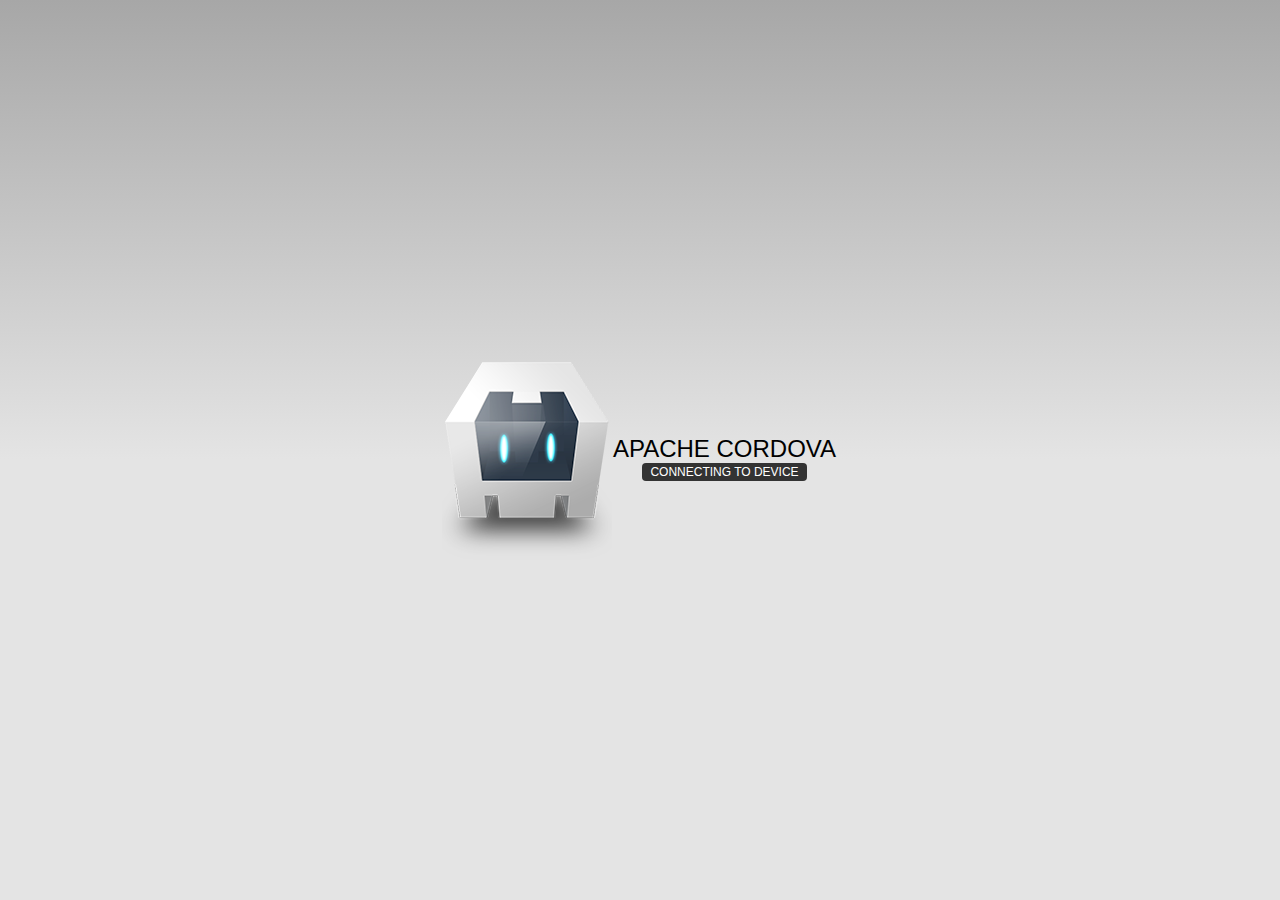
==== www/index.html @ f8fc8db4 "first commit" ====
<!DOCTYPE html>
<!--
    Licensed to the Apache Software Foundation (ASF) under one
    or more contributor license agreements.  See the NOTICE file
    distributed with this work for additional information
    regarding copyright ownership.  The ASF licenses this file
    to you under the Apache License, Version 2.0 (the
    "License"); you may not use this file except in compliance
    with the License.  You may obtain a copy of the License at

    http://www.apache.org/licenses/LICENSE-2.0

    Unless required by applicable law or agreed to in writing,
    software distributed under the License is distributed on an
    "AS IS" BASIS, WITHOUT WARRANTIES OR CONDITIONS OF ANY
     KIND, either express or implied.  See the License for the
    specific language governing permissions and limitations
    under the License.
-->
<html>
    <head>
        <meta charset="utf-8" />
        <meta name="format-detection" content="telephone=no" />
        <!-- WARNING: for iOS 7, remove the width=device-width and height=device-height attributes. See https://issues.apache.org/jira/browse/CB-4323 -->
        <meta name="viewport" content="user-scalable=no, initial-scale=1, maximum-scale=1, minimum-scale=1, width=device-width, height=device-height, target-densitydpi=device-dpi" />
        <link rel="stylesheet" type="text/css" href="css/index.css" />
        <meta name="msapplication-tap-highlight" content="no" />
        <title>Hello World</title>
    </head>
    <body>
        <div class="app">
            <h1>Apache Cordova</h1>
            <div id="deviceready" class="blink">
                <p class="event listening">Connecting to Device</p>
                <p class="event received">Device is Ready</p>
            </div>
        </div>
        <script type="text/javascript" src="cordova.js"></script>
        <script type="text/javascript" src="js/index.js"></script>
        <script type="text/javascript">
            app.initialize();
        </script>
    </body>
</html>
---- www/css/index.css ----
/*
 * Licensed to the Apache Software Foundation (ASF) under one
 * or more contributor license agreements.  See the NOTICE file
 * distributed with this work for additional information
 * regarding copyright ownership.  The ASF licenses this file
 * to you under the Apache License, Version 2.0 (the
 * "License"); you may not use this file except in compliance
 * with the License.  You may obtain a copy of the License at
 *
 * http://www.apache.org/licenses/LICENSE-2.0
 *
 * Unless required by applicable law or agreed to in writing,
 * software distributed under the License is distributed on an
 * "AS IS" BASIS, WITHOUT WARRANTIES OR CONDITIONS OF ANY
 * KIND, either express or implied.  See the License for the
 * specific language governing permissions and limitations
 * under the License.
 */
* {
    -webkit-tap-highlight-color: rgba(0,0,0,0); /* make transparent link selection, adjust last value opacity 0 to 1.0 */
}

body {
    -webkit-touch-callout: none;                /* prevent callout to copy image, etc when tap to hold */
    -webkit-text-size-adjust: none;             /* prevent webkit from resizing text to fit */
    -webkit-user-select: none;                  /* prevent copy paste, to allow, change 'none' to 'text' */
    background-color:#E4E4E4;
    background-image:linear-gradient(top, #A7A7A7 0%, #E4E4E4 51%);
    background-image:-webkit-linear-gradient(top, #A7A7A7 0%, #E4E4E4 51%);
    background-image:-ms-linear-gradient(top, #A7A7A7 0%, #E4E4E4 51%);
    background-image:-webkit-gradient(
        linear,
        left top,
        left bottom,
        color-stop(0, #A7A7A7),
        color-stop(0.51, #E4E4E4)
    );
    background-attachment:fixed;
    font-family:'HelveticaNeue-Light', 'HelveticaNeue', Helvetica, Arial, sans-serif;
    font-size:12px;
    height:100%;
    margin:0px;
    padding:0px;
    text-transform:uppercase;
    width:100%;
}

/* Portrait layout (default) */
.app {
    background:url(../img/logo.png) no-repeat center top; /* 170px x 200px */
    position:absolute;             /* position in the center of the screen */
    left:50%;
    top:50%;
    height:50px;                   /* text area height */
    width:225px;                   /* text area width */
    text-align:center;
    padding:180px 0px 0px 0px;     /* image height is 200px (bottom 20px are overlapped with text) */
    margin:-115px 0px 0px -112px;  /* offset vertical: half of image height and text area height */
                                   /* offset horizontal: half of text area width */
}

/* Landscape layout (with min-width) */
@media screen and (min-aspect-ratio: 1/1) and (min-width:400px) {
    .app {
        background-position:left center;
        padding:75px 0px 75px 170px;  /* padding-top + padding-bottom + text area = image height */
        margin:-90px 0px 0px -198px;  /* offset vertical: half of image height */
                                      /* offset horizontal: half of image width and text area width */
    }
}

h1 {
    font-size:24px;
    font-weight:normal;
    margin:0px;
    overflow:visible;
    padding:0px;
    text-align:center;
}

.event {
    border-radius:4px;
    -webkit-border-radius:4px;
    color:#FFFFFF;
    font-size:12px;
    margin:0px 30px;
    padding:2px 0px;
}

.event.listening {
    background-color:#333333;
    display:block;
}

.event.received {
    background-color:#4B946A;
    display:none;
}

@keyframes fade {
    from { opacity: 1.0; }
    50% { opacity: 0.4; }
    to { opacity: 1.0; }
}
 
@-webkit-keyframes fade {
    from { opacity: 1.0; }
    50% { opacity: 0.4; }
    to { opacity: 1.0; }
}
 
.blink {
    animation:fade 3000ms infinite;
    -webkit-animation:fade 3000ms infinite;
}
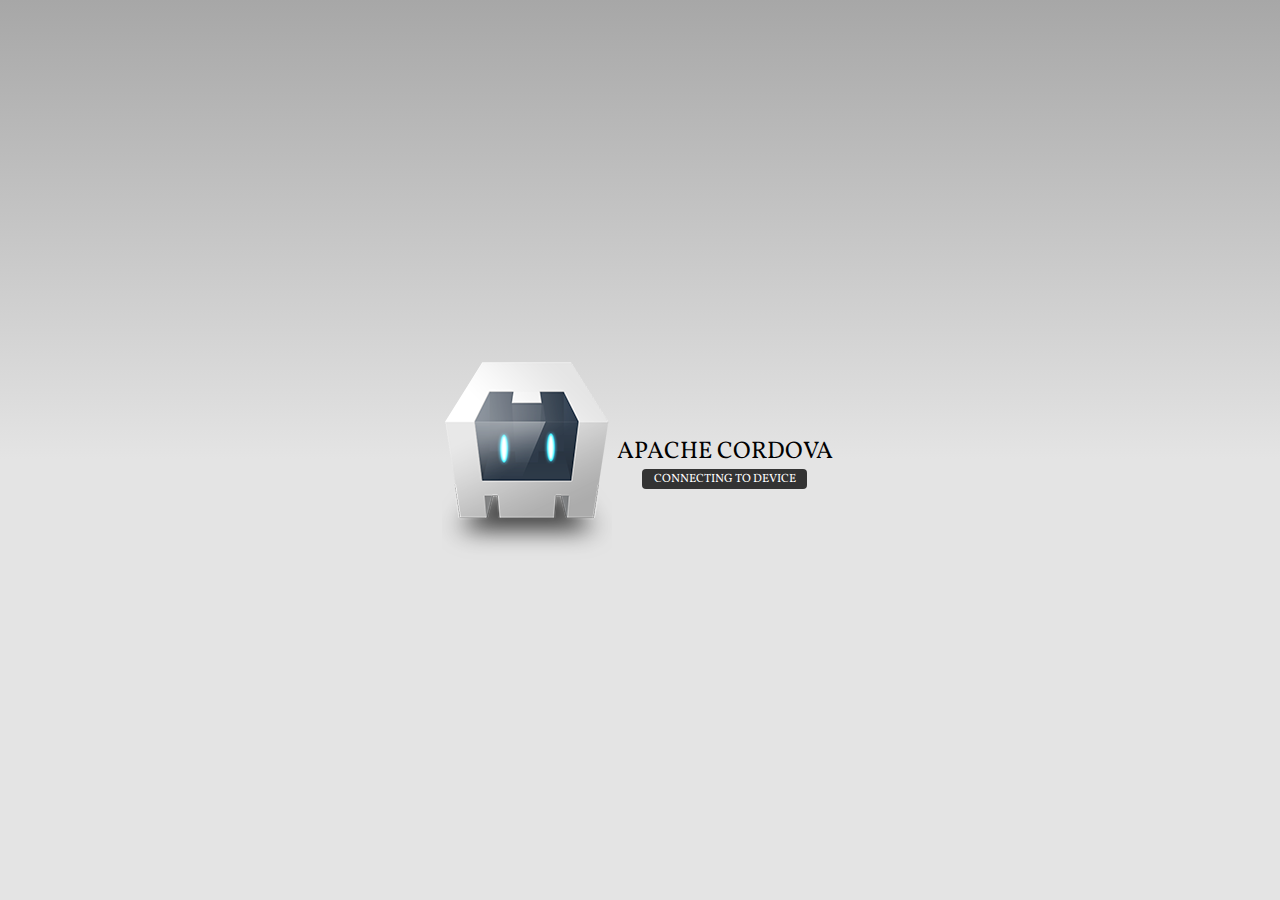
==== commit 1ee68db3: "vollkorn font added" ====
--- a/www/index.html
+++ b/www/index.html
@@ -24,6 +24,7 @@
         <!-- WARNING: for iOS 7, remove the width=device-width and height=device-height attributes. See https://issues.apache.org/jira/browse/CB-4323 -->
         <meta name="viewport" content="user-scalable=no, initial-scale=1, maximum-scale=1, minimum-scale=1, width=device-width, height=device-height, target-densitydpi=device-dpi" />
         <link rel="stylesheet" type="text/css" href="css/index.css" />
+        <link href='http://fonts.googleapis.com/css?family=Vollkorn:400italic,400,700' rel='stylesheet' type='text/css'>
         <meta name="msapplication-tap-highlight" content="no" />
         <title>Hello World</title>
     </head>
--- a/www/css/index.css
+++ b/www/css/index.css
@@ -36,7 +36,7 @@
         color-stop(0.51, #E4E4E4)
     );
     background-attachment:fixed;
-    font-family:'HelveticaNeue-Light', 'HelveticaNeue', Helvetica, Arial, sans-serif;
+    font-family:'Vollkorn', serif;
     font-size:12px;
     height:100%;
     margin:0px;
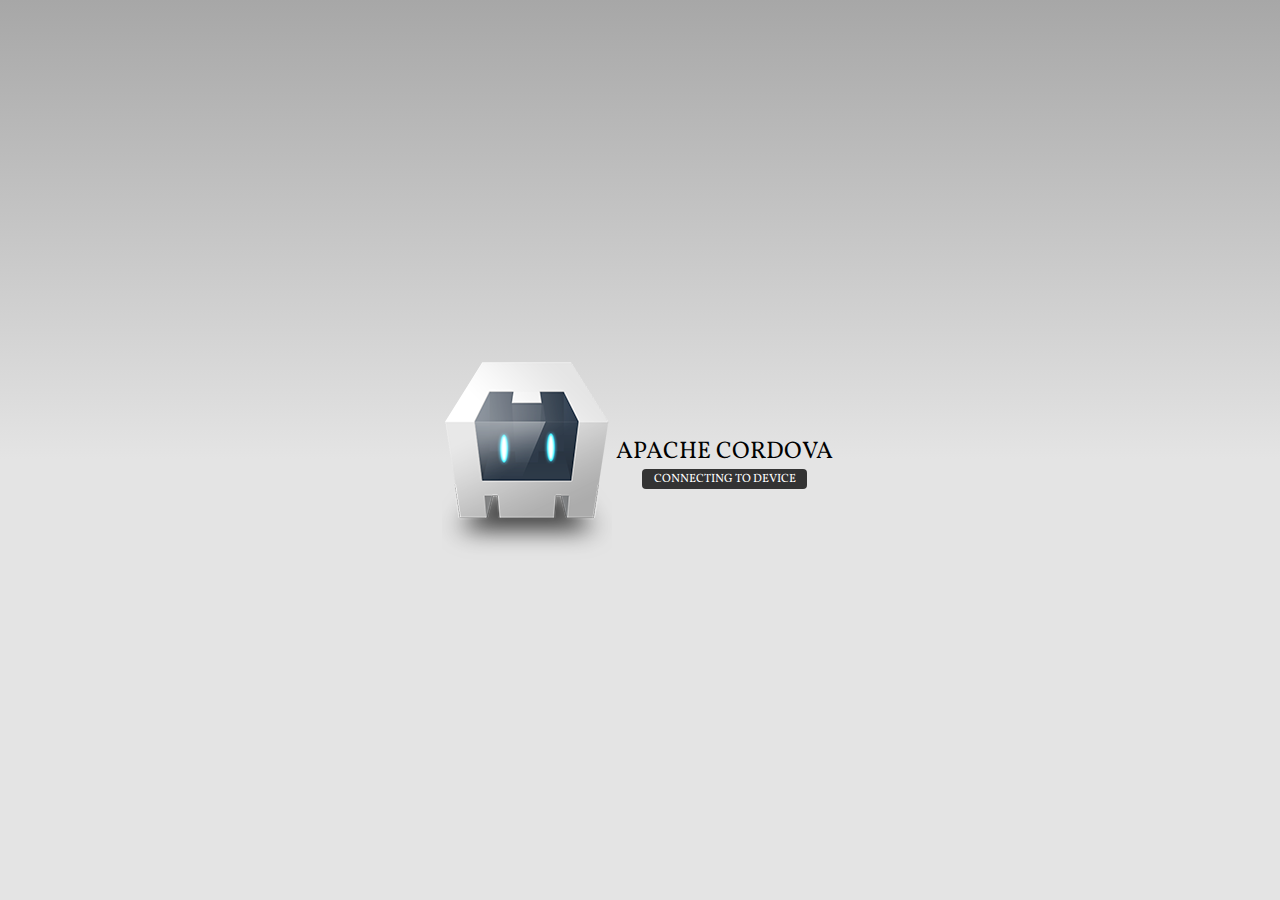
==== commit 710b6dfe: "localized font" ====
--- a/www/index.html
+++ b/www/index.html
@@ -24,7 +24,6 @@
         <!-- WARNING: for iOS 7, remove the width=device-width and height=device-height attributes. See https://issues.apache.org/jira/browse/CB-4323 -->
         <meta name="viewport" content="user-scalable=no, initial-scale=1, maximum-scale=1, minimum-scale=1, width=device-width, height=device-height, target-densitydpi=device-dpi" />
         <link rel="stylesheet" type="text/css" href="css/index.css" />
-        <link href='http://fonts.googleapis.com/css?family=Vollkorn:400italic,400,700' rel='stylesheet' type='text/css'>
         <meta name="msapplication-tap-highlight" content="no" />
         <title>Hello World</title>
     </head>
--- a/www/css/index.css
+++ b/www/css/index.css
@@ -16,6 +16,26 @@
  * specific language governing permissions and limitations
  * under the License.
  */
+
+@font-face {
+  font-family: 'Vollkorn';
+  font-style: normal;
+  font-weight: 400;
+  src: local('Vollkorn Regular'), local('Vollkorn-Regular'), url(../font/Vollkorn-Regular.woff) format('woff');
+}
+@font-face {
+  font-family: 'Vollkorn';
+  font-style: normal;
+  font-weight: 700;
+  src: local('Vollkorn Bold'), local('Vollkorn-Bold'), url(../font/Vollkorn-Bold.woff) format('woff');
+}
+@font-face {
+  font-family: 'Vollkorn';
+  font-style: italic;
+  font-weight: 400;
+  src: local('Vollkorn Italic'), local('Vollkorn-Italic'), url(../font/Vollkorn-Italic.woff) format('woff');
+}
+
 * {
     -webkit-tap-highlight-color: rgba(0,0,0,0); /* make transparent link selection, adjust last value opacity 0 to 1.0 */
 }
@@ -37,6 +57,7 @@
     );
     background-attachment:fixed;
     font-family:'Vollkorn', serif;
+    font-weight: 400;
     font-size:12px;
     height:100%;
     margin:0px;
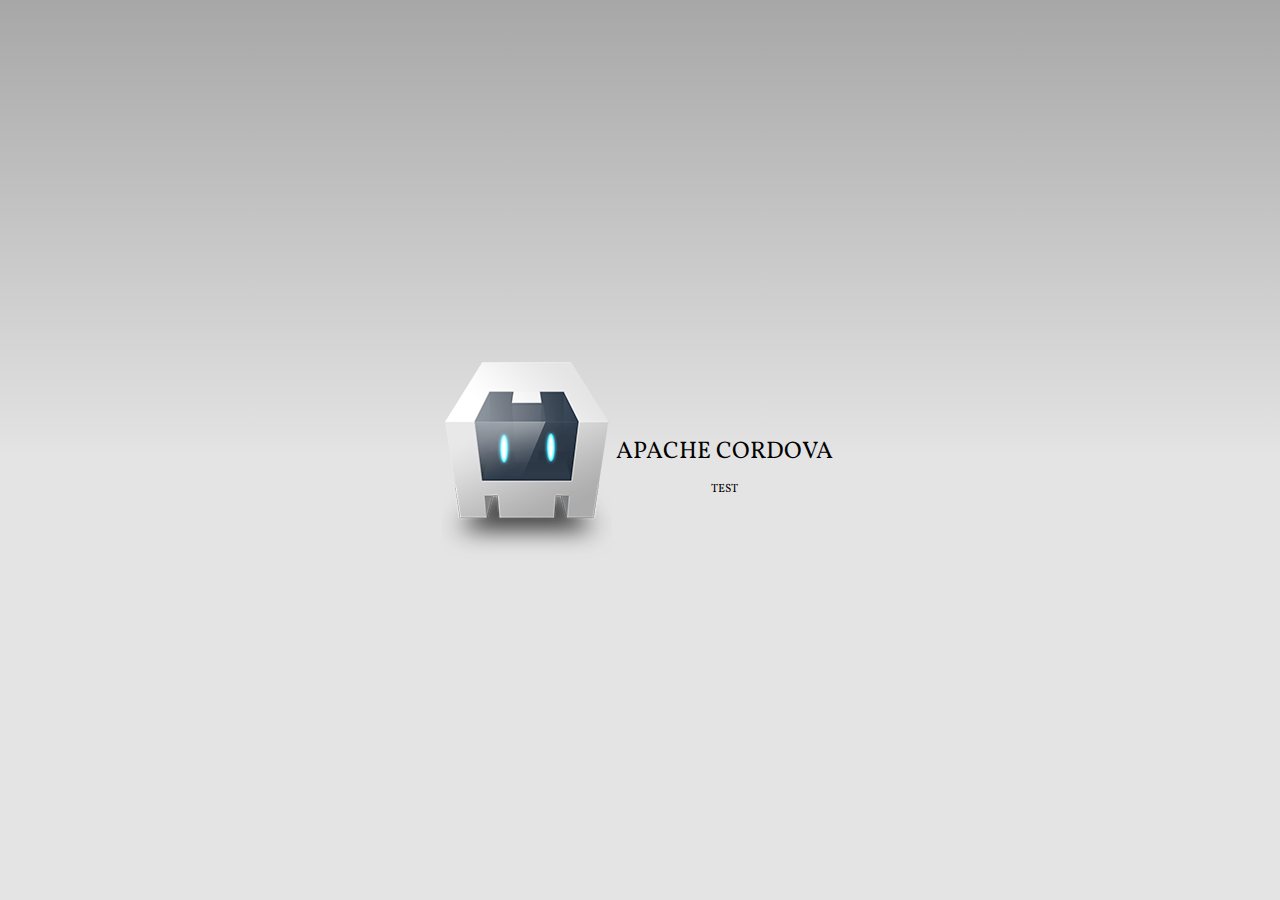
==== commit 1028ca53: "localized font" ====
--- a/www/index.html
+++ b/www/index.html
@@ -30,10 +30,7 @@
     <body>
         <div class="app">
             <h1>Apache Cordova</h1>
-            <div id="deviceready" class="blink">
-                <p class="event listening">Connecting to Device</p>
-                <p class="event received">Device is Ready</p>
-            </div>
+            <p>Test</p>
         </div>
         <script type="text/javascript" src="cordova.js"></script>
         <script type="text/javascript" src="js/index.js"></script>
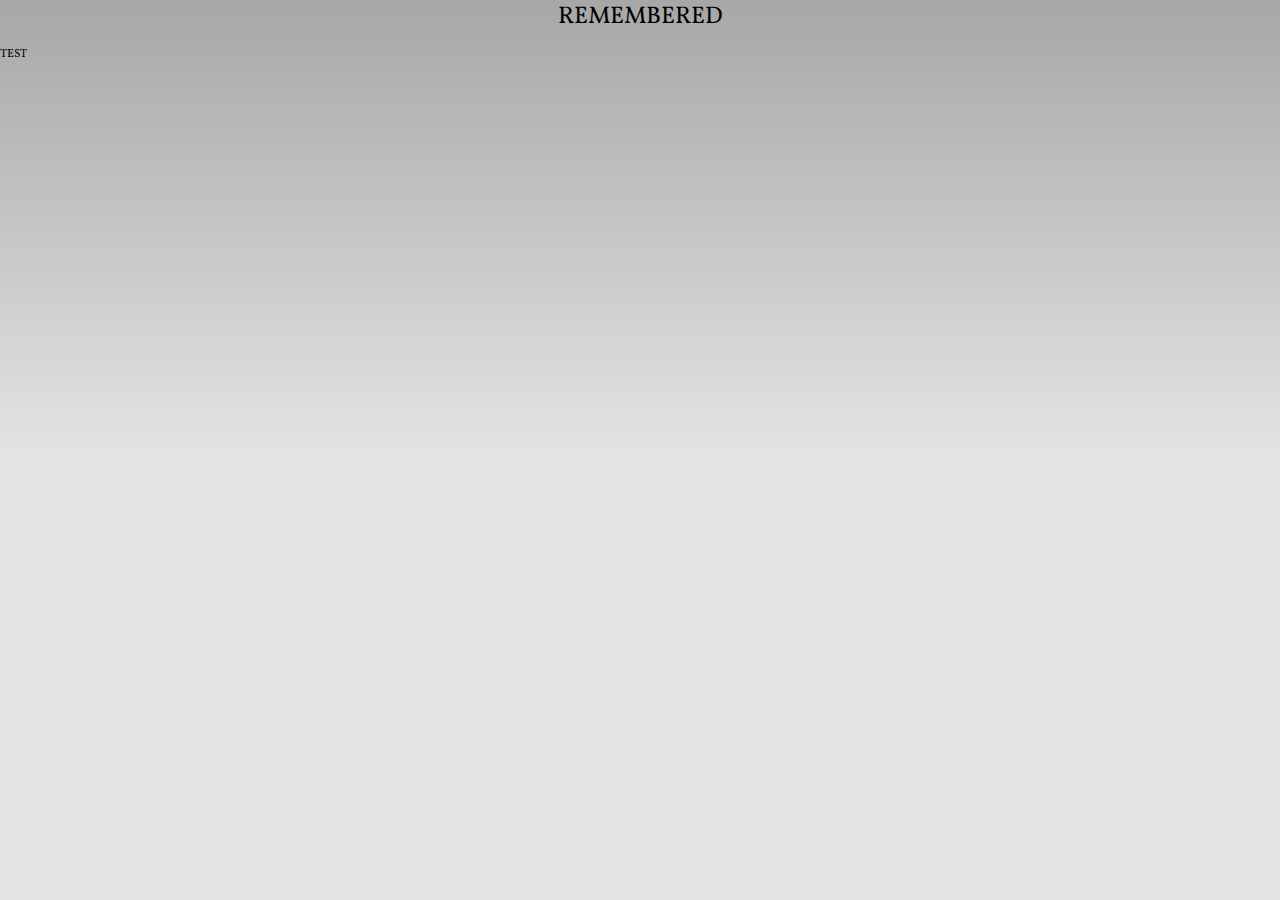
==== commit bed80994: "update code" ====
--- a/www/index.html
+++ b/www/index.html
@@ -28,8 +28,8 @@
         <title>Hello World</title>
     </head>
     <body>
-        <div class="app">
-            <h1>Apache Cordova</h1>
+        <div>
+            <h1>Remembered</h1>
             <p>Test</p>
         </div>
         <script type="text/javascript" src="cordova.js"></script>
